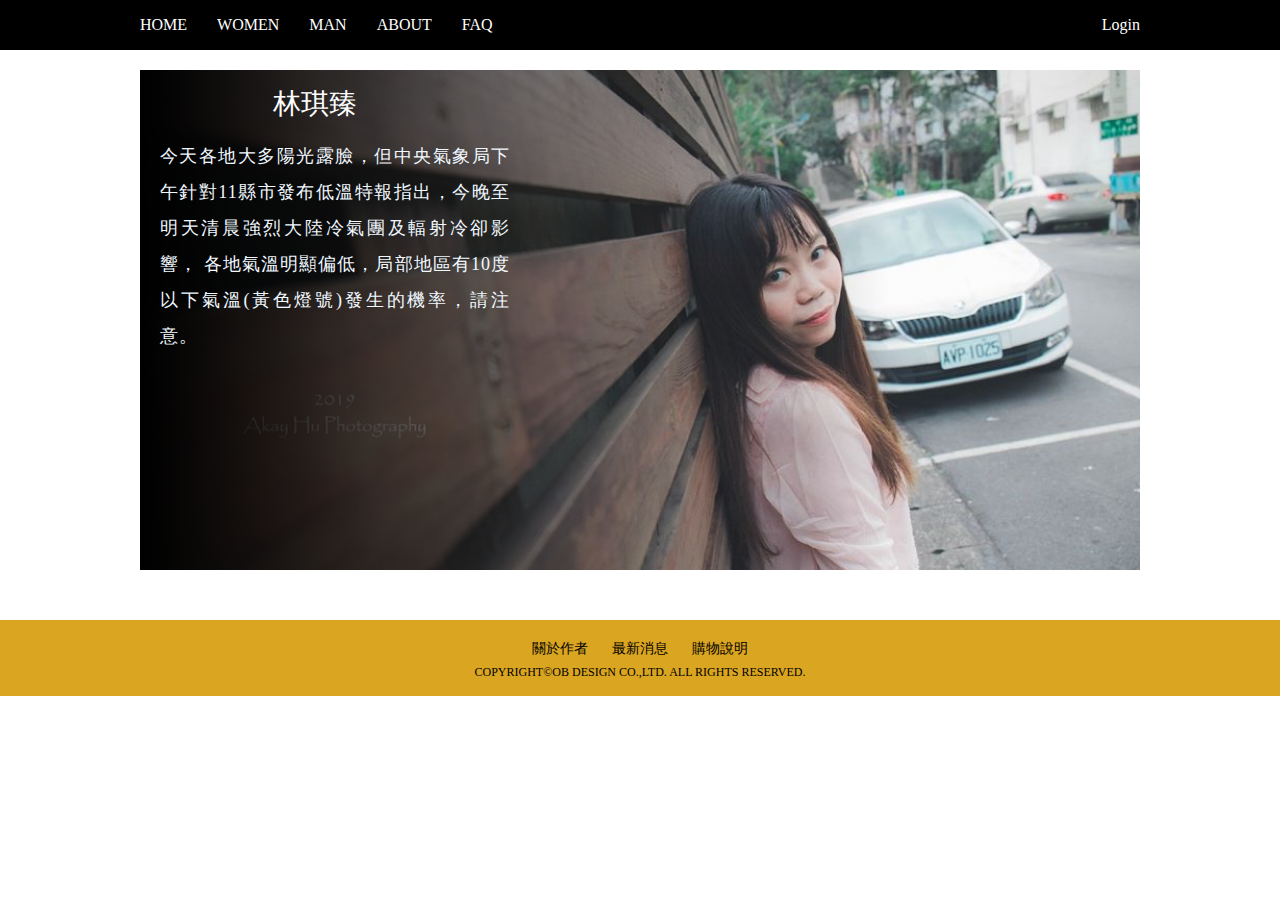
==== about.html @ 4e793d84 "新增列表與關於我" ====
<!DOCTYPE html>
<html lang="en">
<head>
  <meta charset="UTF-8">
  <meta name="viewport" content="width=device-width, initial-scale=1.0">
  <meta http-equiv="X-UA-Compatible" content="ie=edge">
  <link rel="stylesheet" href="css/reset.css">
  <link rel="stylesheet" href="css/about.css">
  <title>ABOUT</title>
</head>
<body>
  <header>
    <div class="header_content">
      <div>
        <nav>
          <div>
            <a href="./index.html" title="首頁">HOME</a>
          </div>
          <div>
            <a href="./list.html" title="女裝">WOMEN</a>
          </div>
          <div> 
            <a href="./list2.html" title="男裝">MAN</a>
          </div>
          <div>
            <a href="./about.html" title="關於作品">ABOUT</a>
          </div>
          <div>FAQ</div>
        </nav>
      </div>
      <div class="login">
        Login
      </div>
    </div>
  </header>


  <main>
    <div class="wrap">
      <div class="wrap_bg">
        <div>
          <h2>林琪臻</h2>
          <h3>今天各地大多陽光露臉，但中央氣象局下午針對11縣市發布低溫特報指出，今晚至明天清晨強烈大陸冷氣團及輻射冷卻影響，
            各地氣溫明顯偏低，局部地區有10度以下氣溫(黃色燈號)發生的機率，請注意。</h3>
        </div>
      </div>
    </div>
      
  

    <div>
      <div></div>
    </div>

    <div></div>
    <div>
      <div></div>
      <div></div>
      <div></div>
    </div>


  </main>

  <footer>
    <span>關於作者</span>
    <span>最新消息</span>
    <span>購物說明</span>
    <div class="footer_declaration">
      COPYRIGHT©OB DESIGN CO.,LTD. ALL RIGHTS RESERVED.
    </div>
  </footer>


</body>
</html>
---- css/about.css ----
/* header 最外層 */
header {
  background-color: #000;
}
header .header_content {
  height: 50px;
  width: 1000px;
  margin: 0 auto;
  display: flex;
  color: #fff;
  justify-content: space-between; /* 整個區塊平均分配 */
  align-items: center; /* 垂直置中，要有 display flex 才能使用 */
}

/* nav 區塊 */
header nav {
  display: flex;
}
header nav div {
  margin: 0 15px;
  cursor: pointer; /* 游標變手指頭符號 */
}
header nav div:nth-child(1) { /* 選取器：針對第幾個 css 命名去做 css */
  margin-left: 0;
}
header nav div:last-child { /* 選取器：針對最後一個 css 命名去做 css */
  margin-right: 0;
}
header .login {
  cursor: pointer;
}
nav a {
  color: #fff;
  text-decoration:none;
}

/* 主要產品 */
main {
 margin-top: 20px;
}
main .product {
  margin: 0 auto;
  width: 1000px;
  display: flex;
  flex-wrap: wrap;
}
main .product > div { /* > 就是選擇第一層的 div */
  width: 225px;
  margin: 10px;
}
main .prouductcontents {
  margin-top: 20px;
  color: #000;
  font-size: 14px;
}
main p {
  margin-top: 10px;
  color: #7d7d7d;
  font-size: 13px;
}


footer {
  background-color: goldenrod;
  height: 56px;
  margin-top: 50px;
  text-align: center;
  padding-top: 20px;
}
footer .footer_declaration {
  margin-top: 10px;
  font-size: 12px;
}
footer span {
  margin: 0 10px;
  font-size: 14px;
  cursor: pointer;
}

.wrap {
margin: 0 auto;
background-image: url('../images/myself.jpg'); /* backgound-images、background-size 有相關 通常都是一起寫 */
background-size: 100%;
height: 500px;
width: 1000px;
}

.wrap .wrap_bg {
  background: linear-gradient(0deg, rgba(0, 0, 0, 1)0%, rgba(255, 255, 255, 0)75%);
  background: -moz-linear-gradient(0deg, rgba(0, 0, 0, 1)0%, rgba(255, 255, 255, 0)75%);
  background: -webkit-linear-gradient(0deg, rgba(0, 0, 0, 1)0%, rgba(255, 255, 255, 0)75%);
  background: -o-linear-gradient(0deg, rgba(0, 0, 0, 1)0%, rgba(255, 255, 255, 0)75%);
  height: 500px;
}
h2 {
  width: 350px;
  text-align: center;
  padding-top: 20px;
  font-size: 28px;
  color: #fff;
  font-family: Microsoft JhengHei;


}

h3 {
  font-family: Microsoft JhengHei;
  color: aliceblue;
  font-size: 18px;
  width: 350px;
  padding: 20px;
  line-height: 2;
  letter-spacing: 1px; /* 字跟字的距離 */
  text-align: justify; /* 文字區塊對齊才換行 */
}
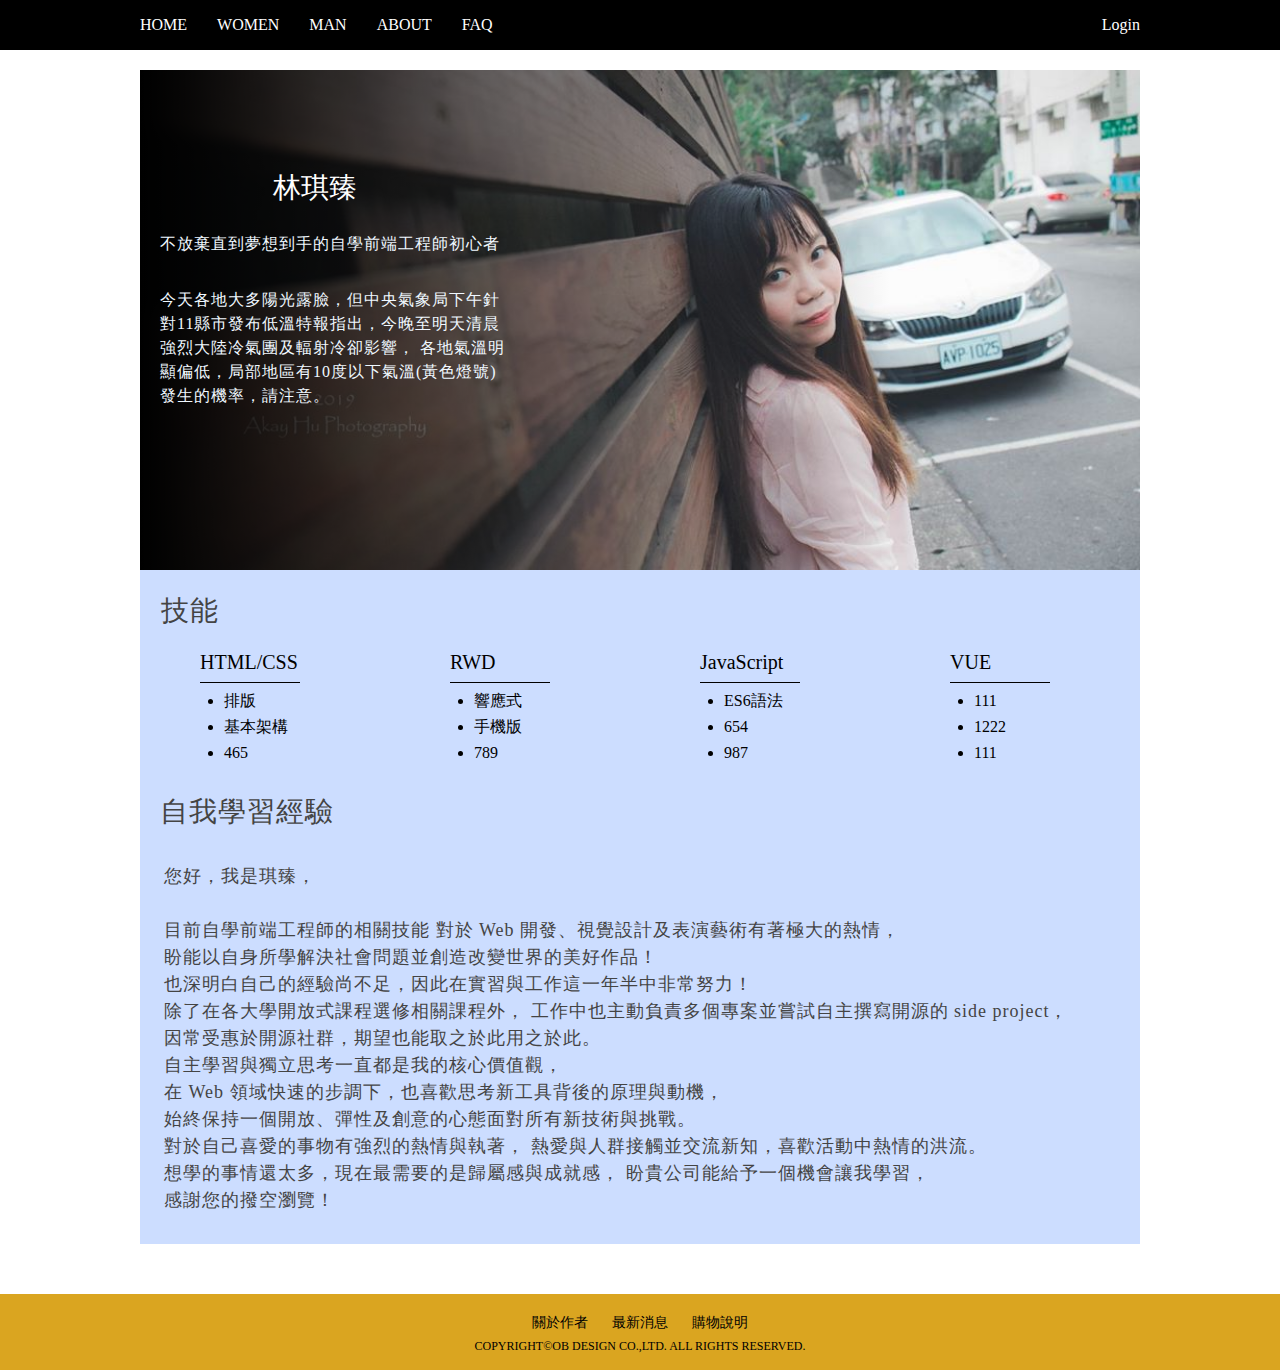
==== commit a53ccdf8: "新增技能與自我學習經驗" ====
--- a/about.html
+++ b/about.html
@@ -40,24 +40,83 @@
       <div class="wrap_bg">
         <div>
           <h2>林琪臻</h2>
-          <h3>今天各地大多陽光露臉，但中央氣象局下午針對11縣市發布低溫特報指出，今晚至明天清晨強烈大陸冷氣團及輻射冷卻影響，
-            各地氣溫明顯偏低，局部地區有10度以下氣溫(黃色燈號)發生的機率，請注意。</h3>
+          <div class="themes">
+            <p>不放棄直到夢想到手的自學前端工程師初心者</p>
+          </div>
+          <div class="font">
+            <p>今天各地大多陽光露臉，但中央氣象局下午針對11縣市發布低溫特報指出，今晚至明天清晨強烈大陸冷氣團及輻射冷卻影響，
+              各地氣溫明顯偏低，局部地區有10度以下氣溫(黃色燈號)發生的機率，請注意。</p>
+          </div>
+          
         </div>
       </div>
     </div>
       
   
 
-    <div>
-      <div></div>
+    <div class="content">
+      <h2>技能</h2>
+
+      <div class="list">
+        <div class="list_name">
+          <h3>HTML/CSS</h3>
+          <ul>
+            <li>排版</li>
+            <li>基本架構</li>
+            <li>465</li>
+          </ul>
+        </div>
+        <div class="list_name">
+          <h3>RWD</h3>
+          <ul>
+            <li>響應式</li>
+            <li>手機版</li>
+            <li>789</li>
+          </ul>
+        </div>
+        <div class="list_name">
+          <h3>JavaScript</h3>
+          <ul>
+            <li>ES6語法</li>
+            <li>654</li>
+            <li>987</li>
+          </ul>
+        </div>
+        <div class="list_name">
+          <h3>VUE</h3>
+          <ul>
+            <li>111</li>
+            <li>1222</li>
+            <li>111</li>
+          </ul>
+        </div>
+      </div>
+
+      <div class="information">
+        <h4>自我學習經驗</h4>
+        <p>
+          您好，我是琪臻，<br /><br />
+          目前自學前端工程師的相關技能
+          對於 Web 開發、視覺設計及表演藝術有著極大的熱情，<br />
+          盼能以自身所學解決社會問題並創造改變世界的美好作品！<br />
+          也深明白自己的經驗尚不足，因此在實習與工作這一年半中非常努力！<br />
+          除了在各大學開放式課程選修相關課程外，
+          工作中也主動負責多個專案並嘗試自主撰寫開源的 side project，<br />
+          因常受惠於開源社群，期望也能取之於此用之於此。<br />
+          自主學習與獨立思考一直都是我的核心價值觀，<br />
+          在 Web 領域快速的步調下，也喜歡思考新工具背後的原理與動機，<br />
+          始終保持一個開放、彈性及創意的心態面對所有新技術與挑戰。<br />
+          對於自己喜愛的事物有強烈的熱情與執著，
+          熱愛與人群接觸並交流新知，喜歡活動中熱情的洪流。<br />
+          想學的事情還太多，現在最需要的是歸屬感與成就感，
+          盼貴公司能給予一個機會讓我學習，<br />
+          感謝您的撥空瀏覽！
+        </p>
+      </div>
+
     </div>
 
-    <div></div>
-    <div>
-      <div></div>
-      <div></div>
-      <div></div>
-    </div>
+    
 
 
   </main>
--- a/css/about.css
+++ b/css/about.css
@@ -78,11 +78,11 @@
 }
 
 .wrap {
-margin: 0 auto;
-background-image: url('../images/myself.jpg'); /* backgound-images、background-size 有相關 通常都是一起寫 */
-background-size: 100%;
-height: 500px;
-width: 1000px;
+  margin: 0 auto;
+  background-image: url('../images/myself.jpg'); /* backgound-images、background-size 有相關 通常都是一起寫 */
+  background-size: 100%;
+  height: 500px;
+  width: 1000px;
 }
 
 .wrap .wrap_bg {
@@ -95,21 +95,88 @@
 h2 {
   width: 350px;
   text-align: center;
-  padding-top: 20px;
+  padding-top: 104px;
   font-size: 28px;
   color: #fff;
   font-family: Microsoft JhengHei;
-
-
 }
 
-h3 {
+.themes p {
   font-family: Microsoft JhengHei;
   color: aliceblue;
-  font-size: 18px;
+  font-size: 16px;
   width: 350px;
   padding: 20px;
-  line-height: 2;
+  line-height: 1.5;
   letter-spacing: 1px; /* 字跟字的距離 */
-  text-align: justify; /* 文字區塊對齊才換行 */
 }
+
+.font p {
+  font-family: Microsoft JhengHei;
+  color: aliceblue;
+  font-size: 16px;
+  width: 350px;
+  padding: 20px;
+  line-height: 1.5;
+  letter-spacing: 1px; /* 字跟字的距離 */
+  padding-top: 2px;
+}
+
+.content {
+  margin: 0 auto;
+  width: 1000px;
+  background-color: #CCDDFF;
+  padding-bottom: 20px;
+}
+
+.content h2 {
+  font-family: Microsoft JhengHei;
+  color: 	#444444;
+  font-size: 28px;
+  width: 60px;
+  padding: 20px;
+  line-height: 1.5;
+  letter-spacing: 1px; /* 字跟字的距離 */
+}
+
+.content h3 {
+  font-size: 20px;
+  font-family: Microsoft JhengHei;
+  border-bottom: 1px solid;
+  width: 100px;
+  padding-bottom: 10px;
+}
+
+.list {
+  display: flex;
+}
+
+.content .list .list_name {
+  width: 25%;
+  padding-left: 6%;
+}
+
+.list .list_name li {
+  margin: 10px 0 ;
+  font-family: Microsoft JhengHei;
+  list-style-type: disc;
+  margin-left: 24px;
+}
+.information h4 {
+  font-family: Microsoft JhengHei;
+  color: 	#444444;
+  font-size: 28px;
+  padding: 20px;
+  line-height: 1.5;
+  letter-spacing: 1px;
+}
+
+.information p {
+  margin: 10px 24px;
+  font-family: Microsoft JhengHei;
+  font-size: 18px;
+  color: #444444;
+  line-height: 1.5;
+  text-align: justify;
+  letter-spacing: 1px;
+}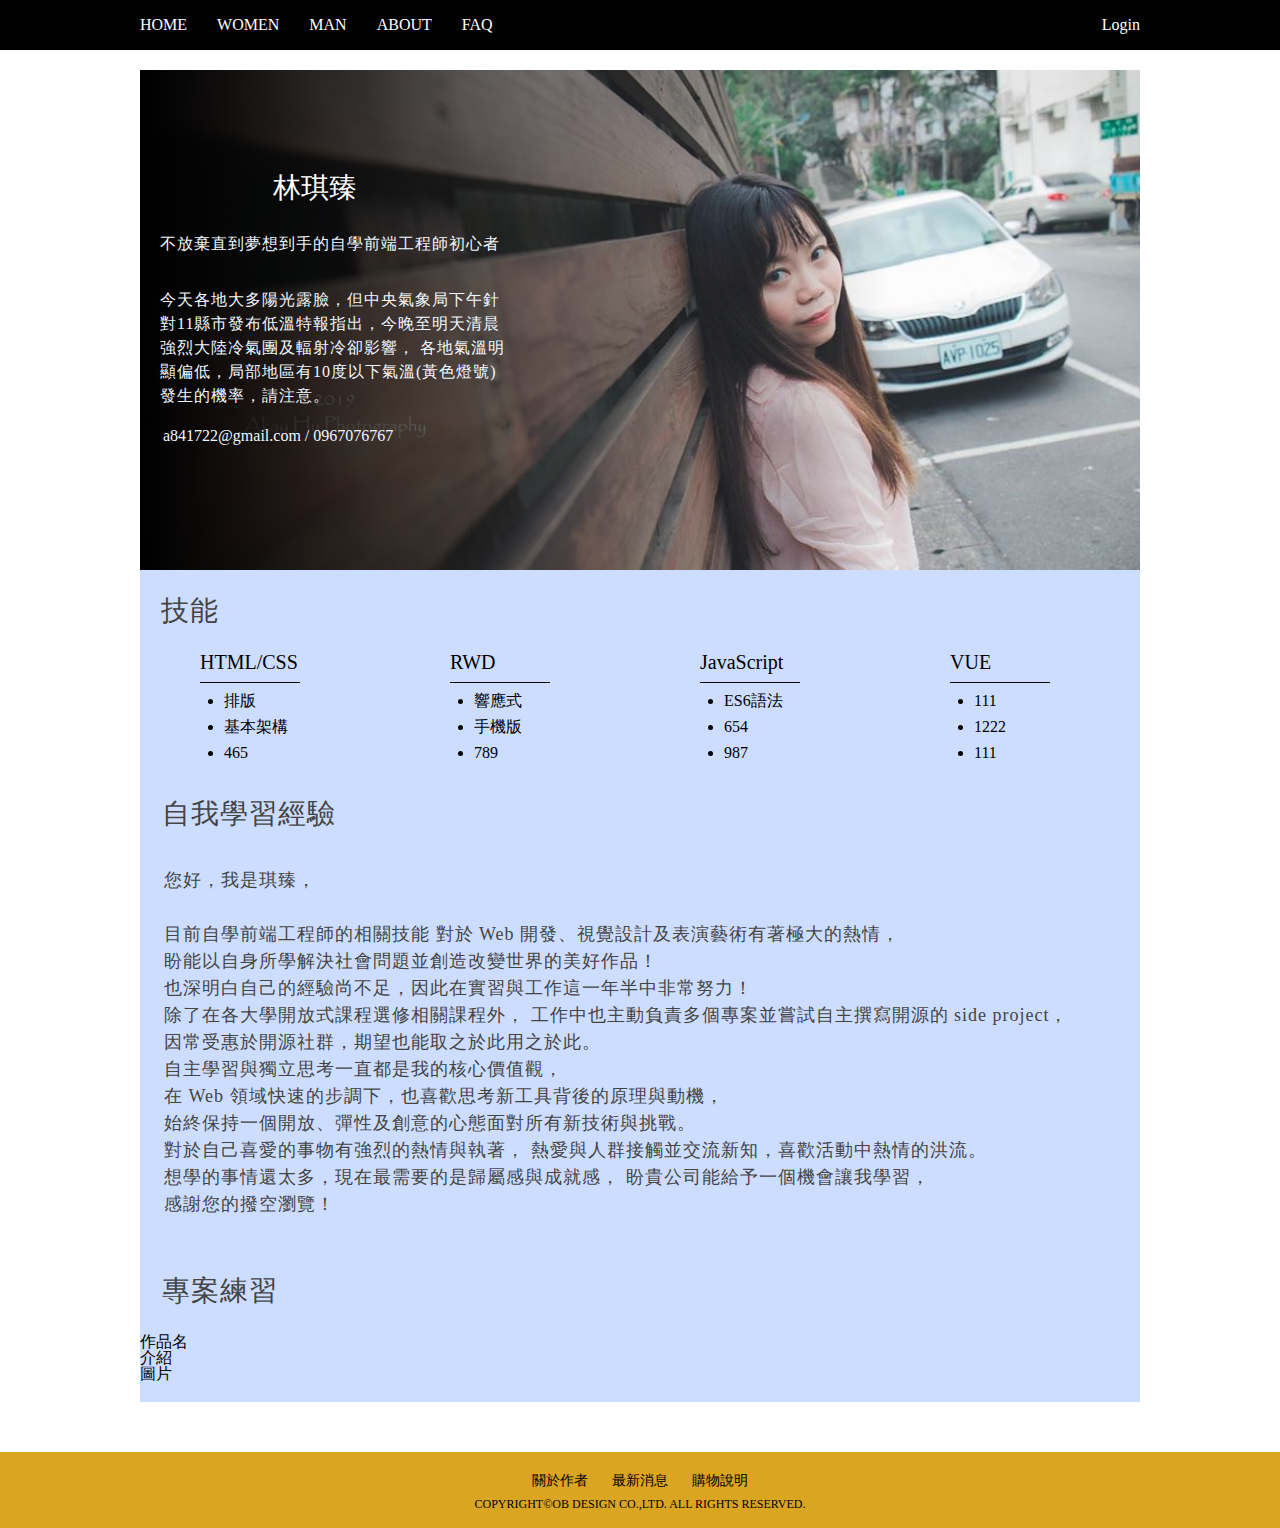
==== commit 7090318d: "修改關於我" ====
--- a/about.html
+++ b/about.html
@@ -47,7 +47,7 @@
             <p>今天各地大多陽光露臉，但中央氣象局下午針對11縣市發布低溫特報指出，今晚至明天清晨強烈大陸冷氣團及輻射冷卻影響，
               各地氣溫明顯偏低，局部地區有10度以下氣溫(黃色燈號)發生的機率，請注意。</p>
           </div>
-          
+          <div class="message">a841722@gmail.com / 0967076767</div>
         </div>
       </div>
     </div>
@@ -116,6 +116,24 @@
 
     </div>
 
+    <div class="works">
+      <h5>專案練習</h5>
+      <div>
+        <div>作品名</div>
+        <div>介紹</div>
+        <div>圖片</div>
+      </div>
+
+      <div>
+        <div></div>
+        <div></div>
+        <div></div>
+      </div>
+
+    </div>
+
+
+
     
 
 
--- a/css/about.css
+++ b/css/about.css
@@ -92,6 +92,7 @@
   background: -o-linear-gradient(0deg, rgba(0, 0, 0, 1)0%, rgba(255, 255, 255, 0)75%);
   height: 500px;
 }
+
 h2 {
   width: 350px;
   text-align: center;
@@ -109,6 +110,17 @@
   padding: 20px;
   line-height: 1.5;
   letter-spacing: 1px; /* 字跟字的距離 */
+}
+
+.message {
+  font-family: Microsoft JhengHei;
+  color: aliceblue;
+  font-size: 16px;
+  width: 350px;
+  margin: 0 23px 15px;
+  padding-bottom: 10px;
+ 
+  
 }
 
 .font p {
@@ -166,7 +178,7 @@
   font-family: Microsoft JhengHei;
   color: 	#444444;
   font-size: 28px;
-  padding: 20px;
+  padding: 22px;
   line-height: 1.5;
   letter-spacing: 1px;
 }
@@ -179,4 +191,19 @@
   line-height: 1.5;
   text-align: justify;
   letter-spacing: 1px;
+}
+
+.works {
+  margin: 0 auto;
+  width: 1000px;
+  background-color: #CCDDFF;
+  padding-bottom: 20px;
+}
+.works h5 {
+  font-family: Microsoft JhengHei;
+  color: 	#444444;
+  font-size: 28px;
+  padding: 22px;
+  line-height: 1.5;
+  letter-spacing: 1px;
 }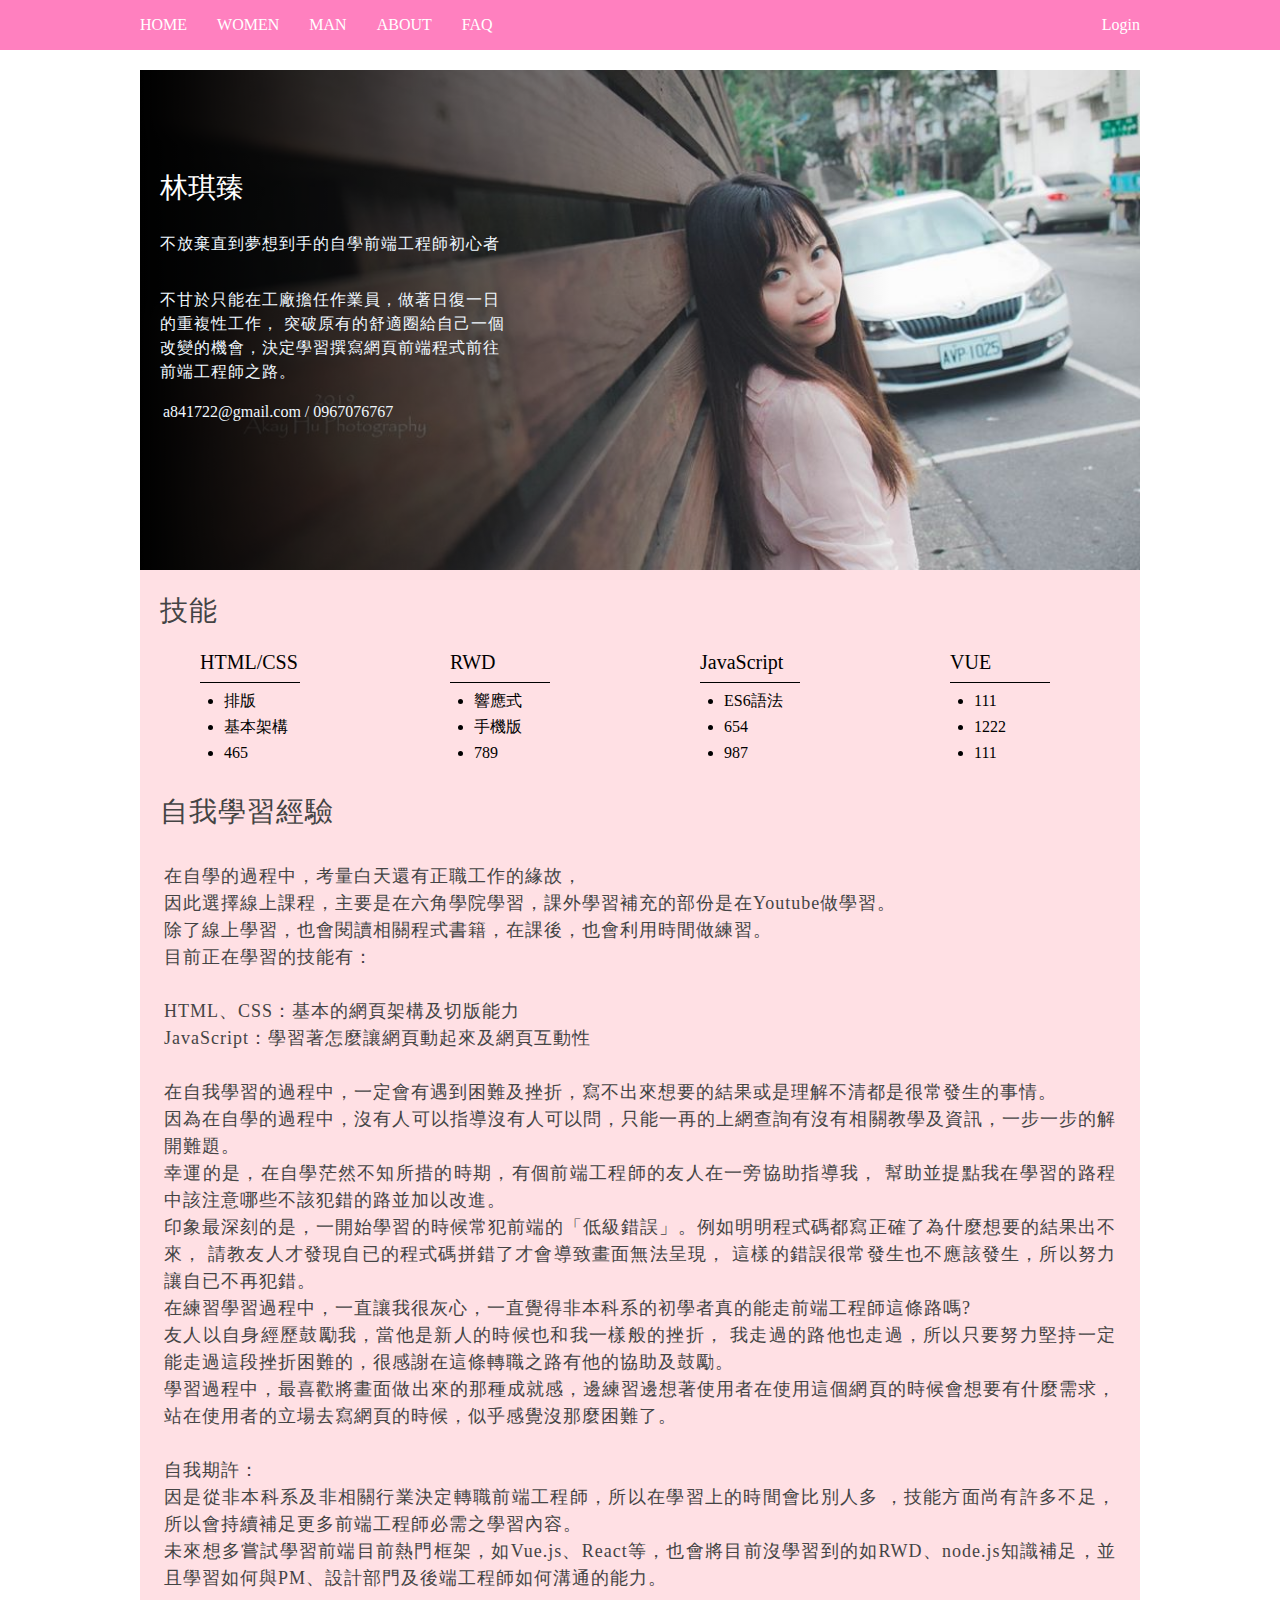
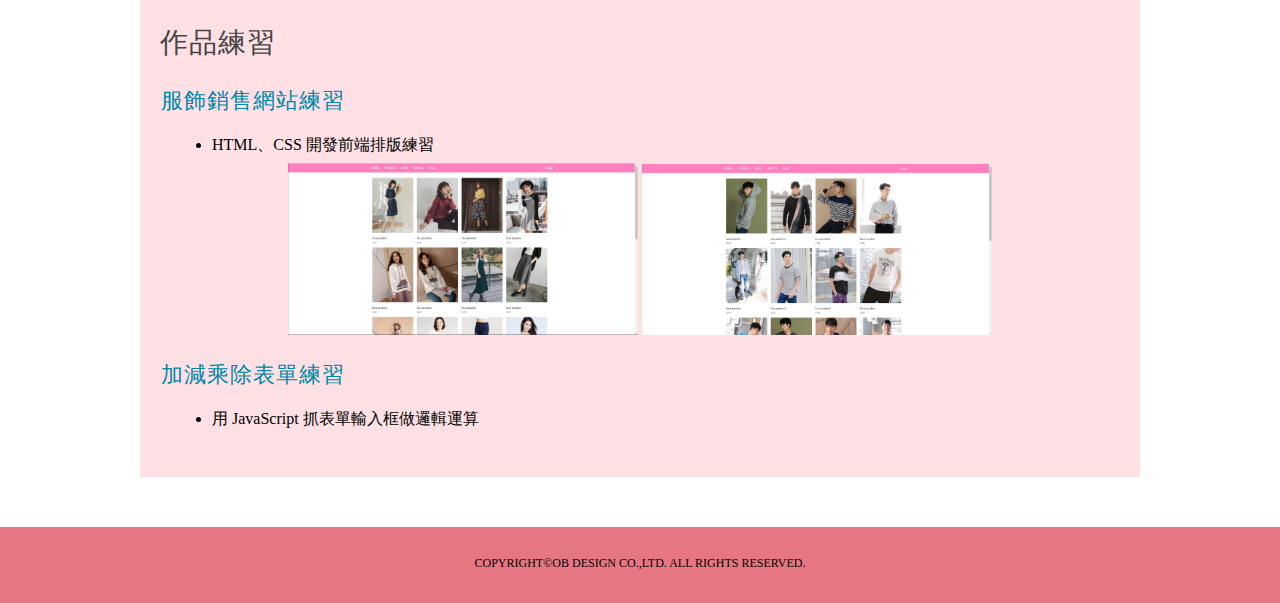
==== commit 3a69f87c: "排版完成" ====
--- a/about.html
+++ b/about.html
@@ -25,7 +25,9 @@
           <div>
             <a href="./about.html" title="關於作品">ABOUT</a>
           </div>
-          <div>FAQ</div>
+          <div>
+            <a href="./faq.html" title="問與答">FAQ</a>
+          </div>
         </nav>
       </div>
       <div class="login">
@@ -44,8 +46,8 @@
             <p>不放棄直到夢想到手的自學前端工程師初心者</p>
           </div>
           <div class="font">
-            <p>今天各地大多陽光露臉，但中央氣象局下午針對11縣市發布低溫特報指出，今晚至明天清晨強烈大陸冷氣團及輻射冷卻影響，
-              各地氣溫明顯偏低，局部地區有10度以下氣溫(黃色燈號)發生的機率，請注意。</p>
+            <p>不甘於只能在工廠擔任作業員，做著日復一日的重複性工作，
+              突破原有的舒適圈給自己一個改變的機會，決定學習撰寫網頁前端程式前往前端工程師之路。</p>
           </div>
           <div class="message">a841722@gmail.com / 0967076767</div>
         </div>
@@ -93,56 +95,77 @@
       </div>
 
       <div class="information">
-        <h4>自我學習經驗</h4>
+        <h2>自我學習經驗</h2>
         <p>
-          您好，我是琪臻，<br /><br />
-          目前自學前端工程師的相關技能
-          對於 Web 開發、視覺設計及表演藝術有著極大的熱情，<br />
-          盼能以自身所學解決社會問題並創造改變世界的美好作品！<br />
-          也深明白自己的經驗尚不足，因此在實習與工作這一年半中非常努力！<br />
-          除了在各大學開放式課程選修相關課程外，
-          工作中也主動負責多個專案並嘗試自主撰寫開源的 side project，<br />
-          因常受惠於開源社群，期望也能取之於此用之於此。<br />
-          自主學習與獨立思考一直都是我的核心價值觀，<br />
-          在 Web 領域快速的步調下，也喜歡思考新工具背後的原理與動機，<br />
-          始終保持一個開放、彈性及創意的心態面對所有新技術與挑戰。<br />
-          對於自己喜愛的事物有強烈的熱情與執著，
-          熱愛與人群接觸並交流新知，喜歡活動中熱情的洪流。<br />
-          想學的事情還太多，現在最需要的是歸屬感與成就感，
-          盼貴公司能給予一個機會讓我學習，<br />
-          感謝您的撥空瀏覽！
+          
+          在自學的過程中，考量白天還有正職工作的緣故，<br>
+          因此選擇線上課程，主要是在六角學院學習，課外學習補充的部份是在Youtube做學習。<br>
+          除了線上學習，也會閱讀相關程式書籍，在課後，也會利用時間做練習。<br>
+          目前正在學習的技能有：<br>
+          
+          <br> HTML、CSS：基本的網頁架構及切版能力<br>
+          JavaScript：學習著怎麼讓網頁動起來及網頁互動性<br>
+          
+          <br>在自我學習的過程中，一定會有遇到困難及挫折，寫不出來想要的結果或是理解不清都是很常發生的事情。<br>
+          因為在自學的過程中，沒有人可以指導沒有人可以問，只能一再的上網查詢有沒有相關教學及資訊，一步一步的解開難題。<br>
+          幸運的是，在自學茫然不知所措的時期，有個前端工程師的友人在一旁協助指導我，
+          幫助並提點我在學習的路程中該注意哪些不該犯錯的路並加以改進。<br>
+          印象最深刻的是，一開始學習的時候常犯前端的「低級錯誤」。例如明明程式碼都寫正確了為什麼想要的結果出不來，
+          請教友人才發現自已的程式碼拼錯了才會導致畫面無法呈現，
+          這樣的錯誤很常發生也不應該發生，所以努力讓自已不再犯錯。<br>
+          在練習學習過程中，一直讓我很灰心，一直覺得非本科系的初學者真的能走前端工程師這條路嗎?<br>
+          友人以自身經歷鼓勵我，當他是新人的時候也和我一樣般的挫折，
+          我走過的路他也走過，所以只要努力堅持一定能走過這段挫折困難的，很感謝在這條轉職之路有他的協助及鼓勵。<br>
+          學習過程中，最喜歡將畫面做出來的那種成就感，邊練習邊想著使用者在使用這個網頁的時候會想要有什麼需求，
+          站在使用者的立場去寫網頁的時候，似乎感覺沒那麼困難了。<br>
+          <br>自我期許：<br>
+          因是從非本科系及非相關行業決定轉職前端工程師，所以在學習上的時間會比別人多
+          ，技能方面尚有許多不足，所以會持續補足更多前端工程師必需之學習內容。<br>
+          未來想多嘗試學習前端目前熱門框架，如Vue.js、React等，也會將目前沒學習到的如RWD、node.js知識補足，並且學習如何與PM、設計部門及後端工程師如何溝通的能力。
+          
+          
         </p>
+      </div>
+
+      <div class="information">
+        <h2>作品練習</h2>
+  
+        <div class="works">
+          <div>
+            <h4>服飾銷售網站練習</h4>
+            <ul>
+              <li>HTML、CSS 開發前端排版練習</li>
+            </ul>
+            <div class="images">
+              <img src="images/shop.jpg" alt="" width="350">
+              <img src="images/shop_man.jpg" alt="" width="350">
+            </div>
+          </div>
+        </div>
+  
+        <div class="works">
+          <div>
+            <h4>加減乘除表單練習</h4>
+            <ul>
+              <li>用 JavaScript 抓表單輸入框做邏輯運算</li>
+            </ul>
+            <div>
+              
+            </div>
+          </div>
+        </div>
       </div>
 
     </div>
 
-    <div class="works">
-      <h5>專案練習</h5>
-      <div>
-        <div>作品名</div>
-        <div>介紹</div>
-        <div>圖片</div>
-      </div>
-
-      <div>
-        <div></div>
-        <div></div>
-        <div></div>
-      </div>
-
-    </div>
-
-
-
     
-
 
   </main>
 
   <footer>
-    <span>關於作者</span>
+    <!-- <span>關於作者</span>
     <span>最新消息</span>
-    <span>購物說明</span>
+    <span>購物說明</span> -->
     <div class="footer_declaration">
       COPYRIGHT©OB DESIGN CO.,LTD. ALL RIGHTS RESERVED.
     </div>
--- a/css/about.css
+++ b/css/about.css
@@ -1,6 +1,6 @@
 /* header 最外層 */
 header {
-  background-color: #000;
+  background-color: #FF80BF;
 }
 header .header_content {
   height: 50px;
@@ -36,7 +36,7 @@
 
 /* 主要產品 */
 main {
- margin-top: 20px;
+  margin-top: 20px;
 }
 main .product {
   margin: 0 auto;
@@ -61,7 +61,7 @@
 
 
 footer {
-  background-color: goldenrod;
+  background-color: 	#e67683;
   height: 56px;
   margin-top: 50px;
   text-align: center;
@@ -95,8 +95,7 @@
 
 h2 {
   width: 350px;
-  text-align: center;
-  padding-top: 104px;
+  padding: 104px 0 0 20px;
   font-size: 28px;
   color: #fff;
   font-family: Microsoft JhengHei;
@@ -119,7 +118,7 @@
   width: 350px;
   margin: 0 23px 15px;
   padding-bottom: 10px;
- 
+
   
 }
 
@@ -137,15 +136,14 @@
 .content {
   margin: 0 auto;
   width: 1000px;
-  background-color: #CCDDFF;
+  background-color: #ffe0e4;
   padding-bottom: 20px;
 }
 
 .content h2 {
   font-family: Microsoft JhengHei;
-  color: 	#444444;
+  color: #444;
   font-size: 28px;
-  width: 60px;
   padding: 20px;
   line-height: 1.5;
   letter-spacing: 1px; /* 字跟字的距離 */
@@ -174,36 +172,49 @@
   list-style-type: disc;
   margin-left: 24px;
 }
-.information h4 {
+.works h4 {
+  font-size: 22px;
+  font-family: Microsoft JhengHei;
+  color: 	#0088A8	;
+  line-height: 1.5;
+  letter-spacing: 1px;
+  margin:0 21px 20px;
+  
+}
+
+.works  li {
+  margin: 10px 0 ;
+  font-family: Microsoft JhengHei;
+  list-style-type: disc;
+  margin-left: 72px;
+}
+
+.works .images {
+  text-align: center;
+}
+
+
+.information p {
+  margin: 10px 24px;
+  font-family: Microsoft JhengHei;
+  font-size: 18px;
+  color: #444444;
+  line-height: 1.5;
+  text-align: justify;
+  letter-spacing: 1px;
+}
+
+.works {
+  margin: 0 auto;
+  width: 1000px;
+  background-color: #ffe0e4;
+  padding-bottom: 20px;
+}
+.works h5 {
   font-family: Microsoft JhengHei;
   color: 	#444444;
   font-size: 28px;
   padding: 22px;
   line-height: 1.5;
   letter-spacing: 1px;
-}
-
-.information p {
-  margin: 10px 24px;
-  font-family: Microsoft JhengHei;
-  font-size: 18px;
-  color: #444444;
-  line-height: 1.5;
-  text-align: justify;
-  letter-spacing: 1px;
-}
-
-.works {
-  margin: 0 auto;
-  width: 1000px;
-  background-color: #CCDDFF;
-  padding-bottom: 20px;
-}
-.works h5 {
-  font-family: Microsoft JhengHei;
-  color: 	#444444;
-  font-size: 28px;
-  padding: 22px;
-  line-height: 1.5;
-  letter-spacing: 1px;
 }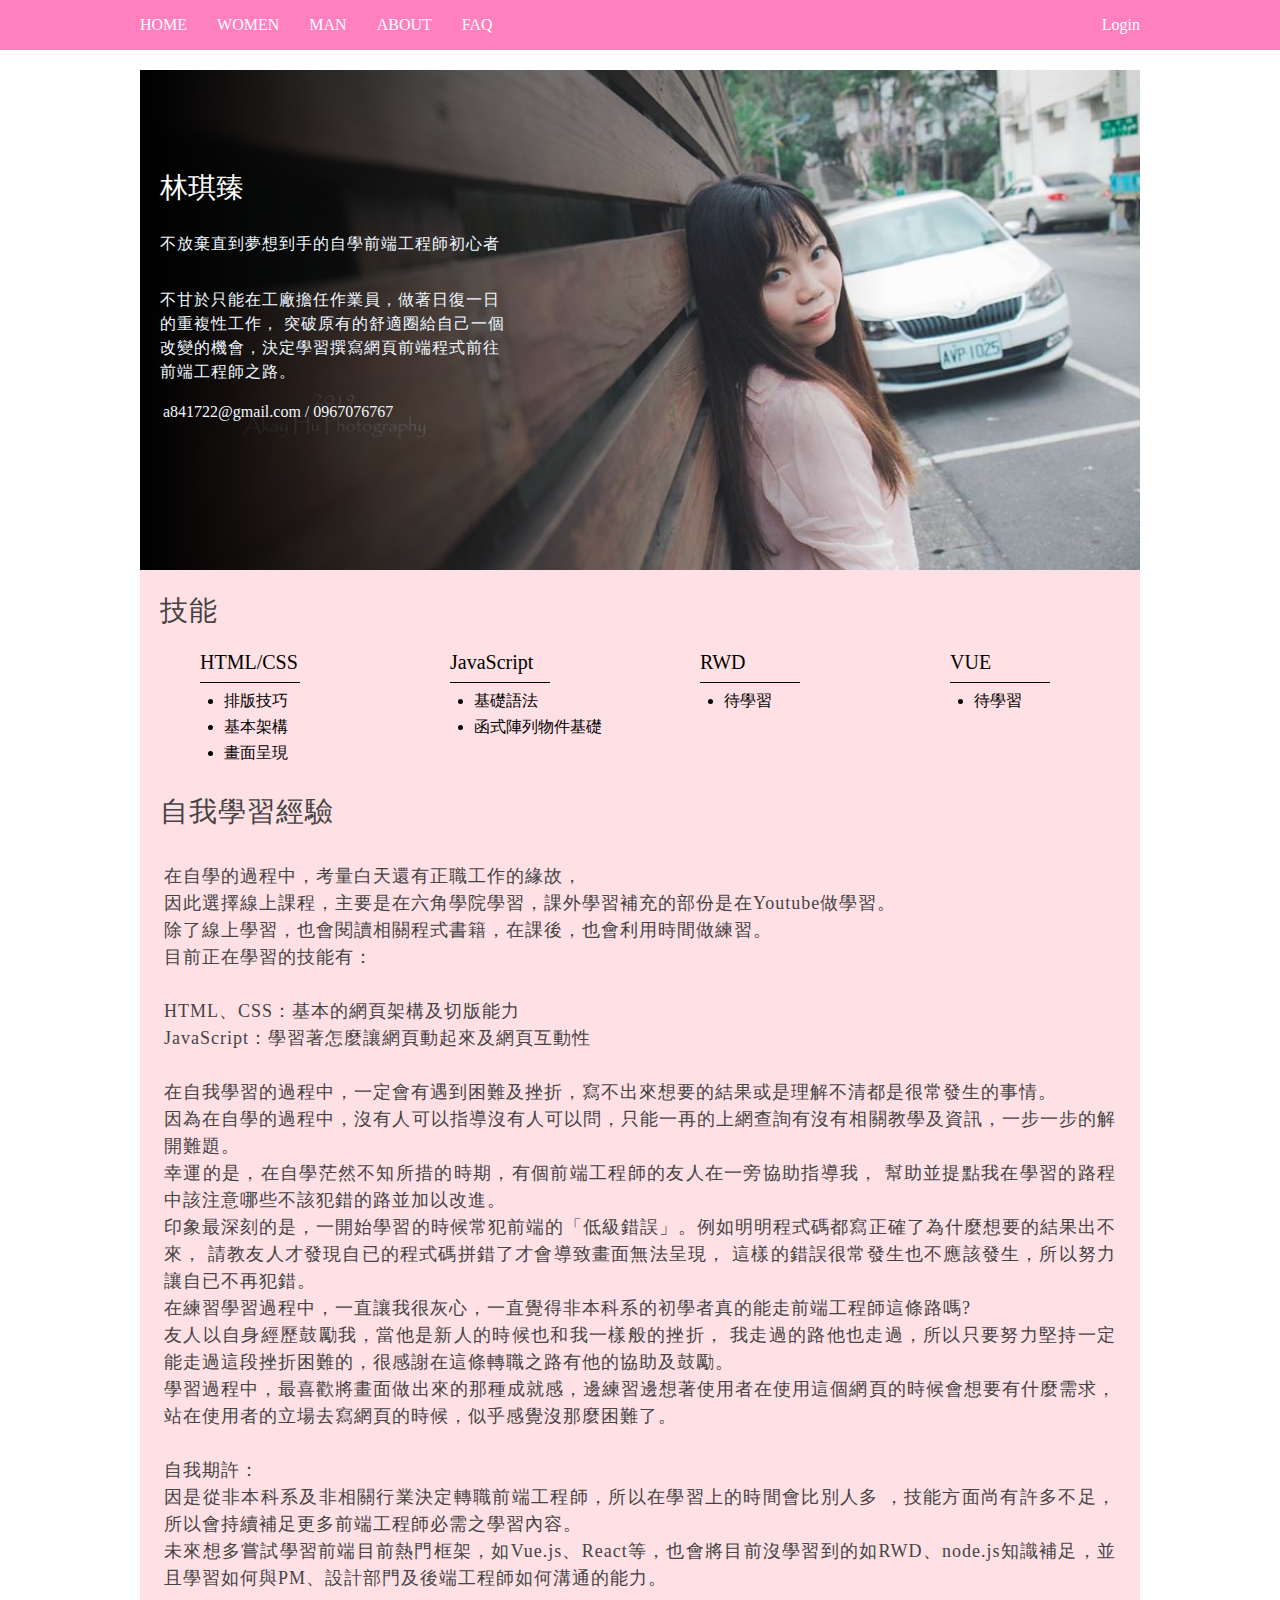
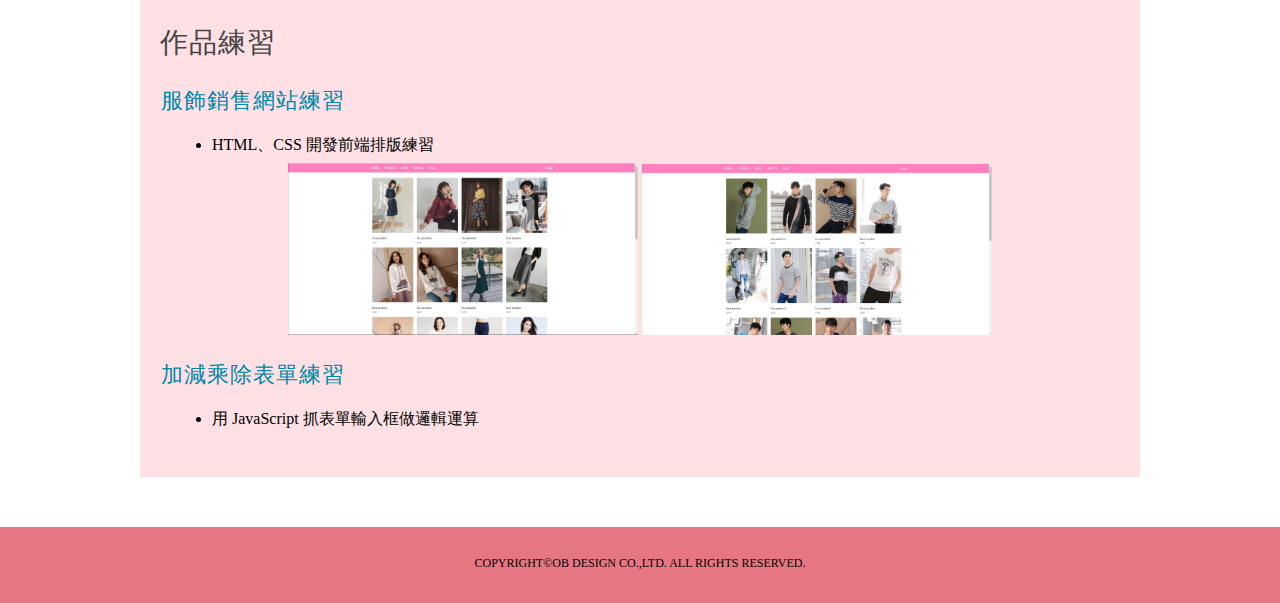
==== commit cdaad055: "修改文案" ====
--- a/about.html
+++ b/about.html
@@ -63,33 +63,29 @@
         <div class="list_name">
           <h3>HTML/CSS</h3>
           <ul>
-            <li>排版</li>
+            <li>排版技巧</li>
             <li>基本架構</li>
-            <li>465</li>
+            <li>畫面呈現</li>
+          </ul>
+        </div>
+        <div class="list_name">
+          <h3>JavaScript</h3>
+          <ul>
+            <li>基礎語法</li>
+            <li>函式陣列物件基礎</li>
           </ul>
         </div>
         <div class="list_name">
           <h3>RWD</h3>
           <ul>
-            <li>響應式</li>
-            <li>手機版</li>
-            <li>789</li>
-          </ul>
-        </div>
-        <div class="list_name">
-          <h3>JavaScript</h3>
-          <ul>
-            <li>ES6語法</li>
-            <li>654</li>
-            <li>987</li>
+            <li>待學習</li>
           </ul>
         </div>
         <div class="list_name">
           <h3>VUE</h3>
           <ul>
-            <li>111</li>
-            <li>1222</li>
-            <li>111</li>
+            <li>待學習</li>
+          
           </ul>
         </div>
       </div>
